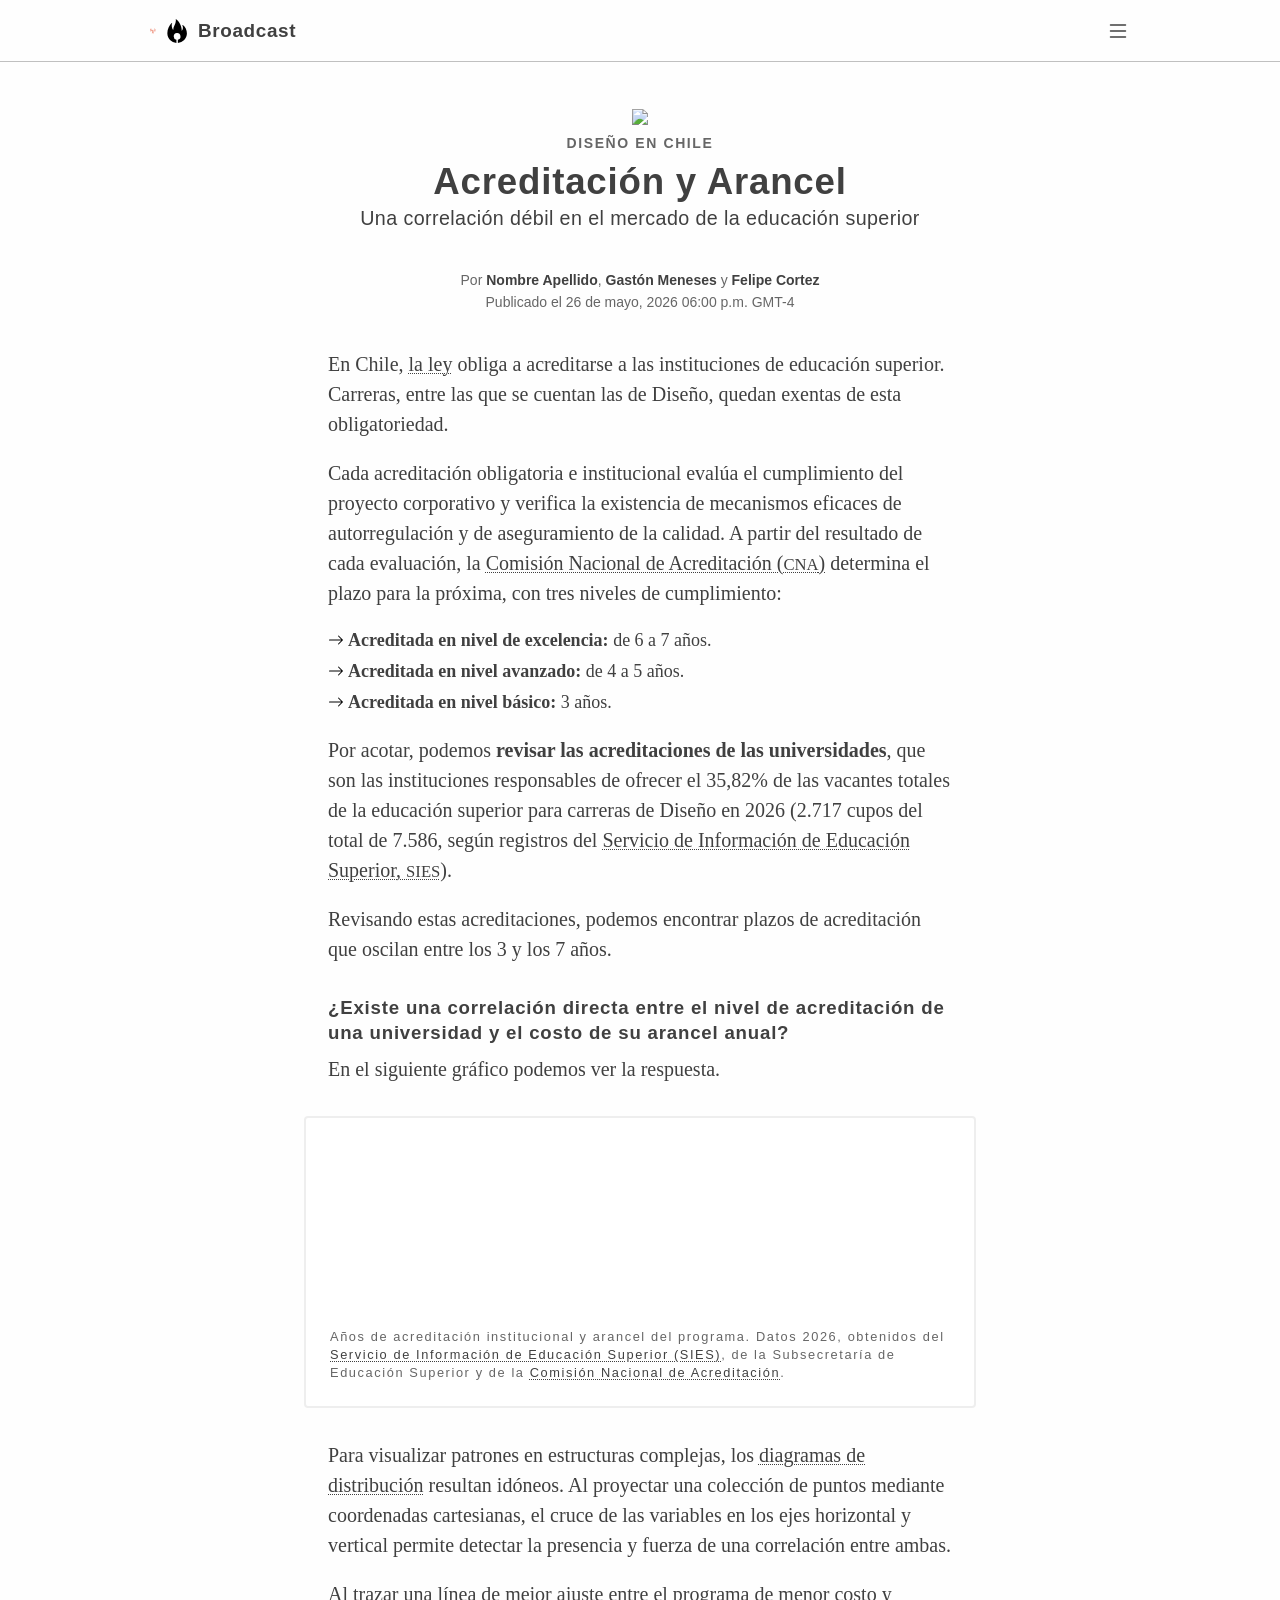
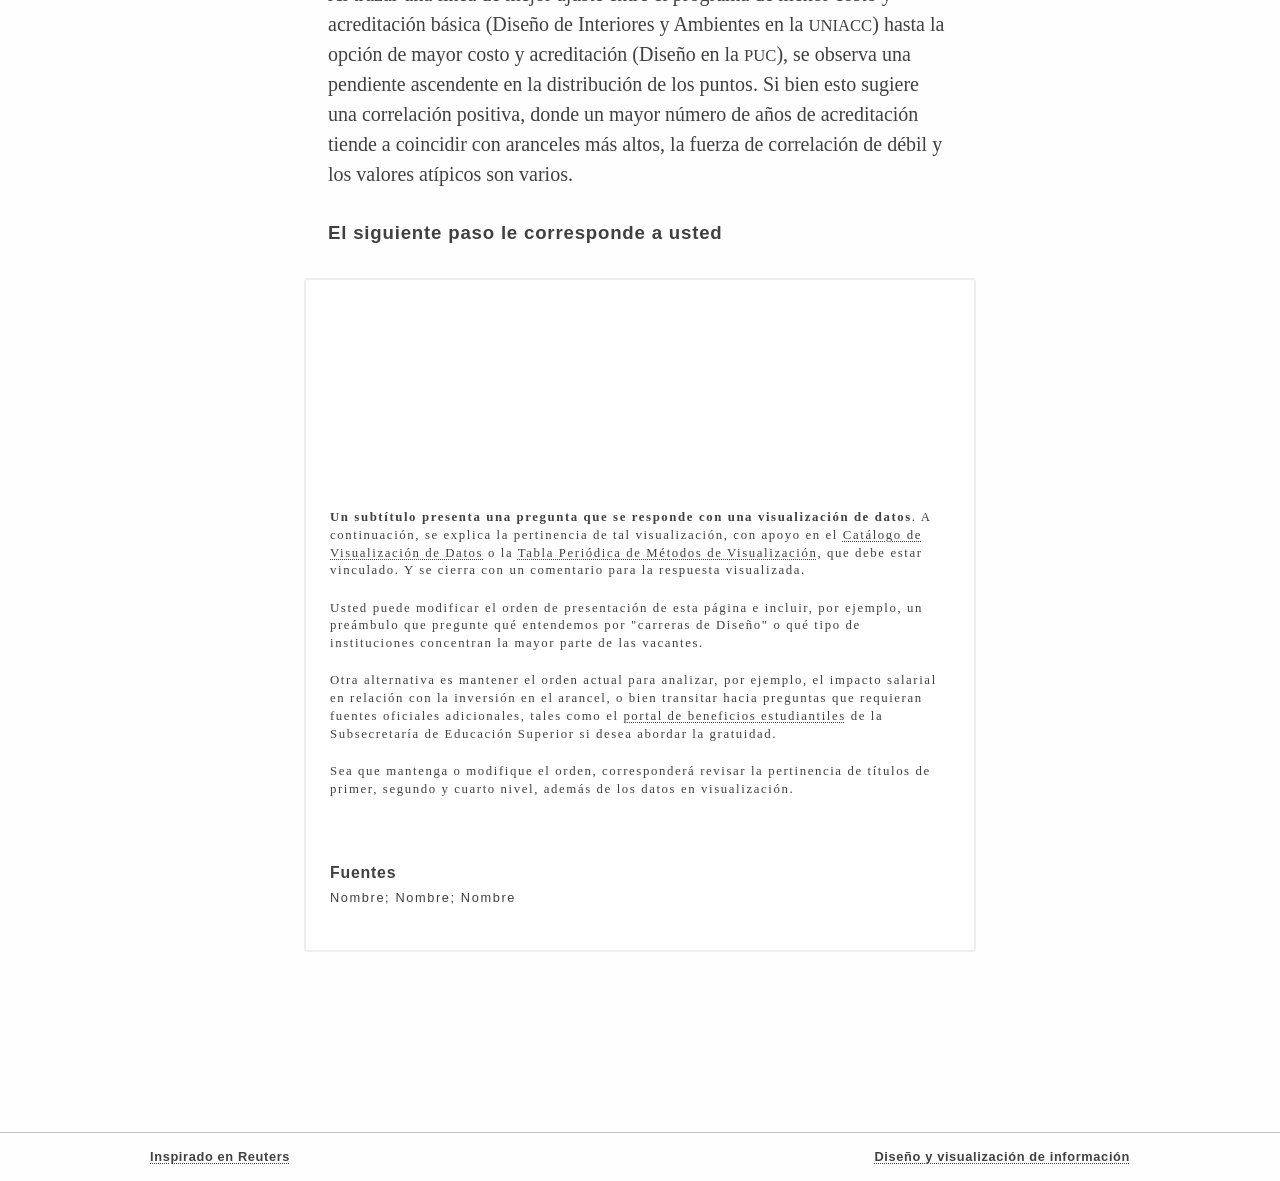
==== index (2).html @ b371e638 "Add files via upload" ====
<!doctype html>
<html lang="es">
    <head>
        <meta charset="utf-8" />
        <meta name="viewport" content="width=device-width, initial-scale=1" />
        <title>Acreditación y Arancel</title>
        <link rel="preconnect" href="https://fonts.googleapis.com" />
        <link rel="preconnect" href="https://fonts.gstatic.com" crossorigin />
        <link href="style.css" rel="stylesheet"/>
       
    </head>
    <body>
        <nav>
            <div>
                <span>
                    <svg xmlns="http://www.w3.org/2000/svg" viewBox="0 0 100 100" width="32" height="32" fill="#e33e1b">
                        <path d="M21.6,10.73a35.61,35.61,0,0,0,0,50.18,1.13,1.13,0,0,1,0,1.48L19,64.85a.75.75,0,0,1-.73.37,1.07,1.07,0,0,1-.74-.37,41.29,41.29,0,0,1,0-58.06,1.07,1.07,0,0,1,.74-.37.75.75,0,0,1,.73.37L21.6,9.25A1.12,1.12,0,0,1,21.6,10.73Zm11.68,38.5-2.46,2.46a.92.92,0,0,1-1.47,0,22.26,22.26,0,0,1,0-31.74.92.92,0,0,1,1.47,0l2.46,2.46a1,1,0,0,1,0,1.48,17.45,17.45,0,0,0-4.79,11.93,15.91,15.91,0,0,0,4.79,11.93.93.93,0,0,1,0,1.48ZM53,43.2,66.37,94H61.45L49.64,48.86,45.58,64h4.06l1.23,5.16H44.23L41.4,80H53.33l1.23,5.16H40.05L37.71,94H32.79L46.2,43.08a7.53,7.53,0,0,1-4.31-6.89,7.62,7.62,0,0,1,7.75-7.63,7.51,7.51,0,0,1,7.63,7.63A7.73,7.73,0,0,1,53,43.2ZM70.55,20a22.29,22.29,0,0,1,0,31.74.92.92,0,0,1-1.47,0l-2.46-2.46a.92.92,0,0,1,0-1.48,15.91,15.91,0,0,0,4.79-11.93,17.23,17.23,0,0,0-4.79-11.93,1,1,0,0,1,0-1.48L69.08,20a.92.92,0,0,1,1.47,0ZM94.17,35.82a41.51,41.51,0,0,1-11.93,29,1.11,1.11,0,0,1-.74.37.75.75,0,0,1-.74-.37l-2.58-2.46a1.13,1.13,0,0,1,0-1.48,35.63,35.63,0,0,0,0-50.18,1.12,1.12,0,0,1,0-1.48l2.58-2.46a.75.75,0,0,1,.74-.37,1.11,1.11,0,0,1,.74.37A41.72,41.72,0,0,1,94.17,35.82Z" />
                    </svg>
					
					<svg xmlns="http://www.w3.org/2000/svg" viewBox="0 0 100 100">
<title>42_Fire_v15</title>
<path d="M87.27,59.29c0,18.94-16,34.19-34.44,35.54v-12A12.89,12.89,0,1,0,37.08,70.23,13.05,13.05,0,0,0,47.29,82.9V94.83c-18.45-1.47-34.56-16.6-34.56-36.77,0-16,7.26-31.37,16.61-39.36h1.84a17.52,17.52,0,0,0-1.72,7.5c0,8.12,1.84,14.27,5.53,19.68C35,33.7,45.33,22.26,45.33,9.72a11.16,11.16,0,0,0-1.11-4.55h1.84c10.21,6.27,21.53,25.46,21.53,41.45a11.14,11.14,0,0,1-.25,2.7,16.85,16.85,0,0,0,4.8-11.19,34.56,34.56,0,0,0-2.21-11.44h1.84C81,33,87.27,45.88,87.27,59.29Z"></path>
</svg>
                    Broadcast
                </span>

                <svg xmlns="http://www.w3.org/2000/svg" width="24" height="24" fill="currentColor" viewBox="0 0 16 16">
                    <path fill-rule="evenodd" d="M2.5 12a.5.5 0 0 1 .5-.5h10a.5.5 0 0 1 0 1H3a.5.5 0 0 1-.5-.5m0-4a.5.5 0 0 1 .5-.5h10a.5.5 0 0 1 0 1H3a.5.5 0 0 1-.5-.5m0-4a.5.5 0 0 1 .5-.5h10a.5.5 0 0 1 0 1H3a.5.5 0 0 1-.5-.5" />
                </svg>
            </div>
        </nav>
        
        <header>
            <img src="https://www.reuters.com/graphics/IRAN-CRISIS/OIL-CONSUMERS/akpeyynmypr/cdn/images/crown.jpg"/>
            <h3>DISEÑO EN CHILE</h3>
            <h1>Acreditación y Arancel</h1>
            <h2>Una correlación débil en el mercado de la educación superior</h2>
            <address>Por <a href="#">Nombre Apellido</a>, <a href="#">Gastón Meneses</a> y <a href="#">Felipe Cortez</a></address>
            <time>Publicado el 26 de mayo, 2026 06:00 p.m. GMT-4</time>
        </header>

        <main id="contenedor">

            <p>En Chile, <a href="https://bcn.cl/2ewsw" target="_blank">la ley</a> obliga a acreditarse a las instituciones de educación superior. Carreras, entre las que se cuentan las de Diseño, quedan exentas de esta obligatoriedad.</p>

            <p>Cada acreditación obligatoria e institucional evalúa el cumplimiento del proyecto corporativo y verifica la existencia de mecanismos eficaces de autorregulación y de aseguramiento de la calidad. A partir del resultado de cada evaluación, la <a href="https://www.cnachile.cl/Paginas/Acreditacion-institucional.aspx">Comisión Nacional de Acreditación (<small>CNA</small>)</a> determina el plazo para la próxima, con tres niveles de cumplimiento:</p>

            <ul>
                <li><em>Acreditada en nivel de excelencia:</em> de 6 a 7 años.</li>
                <li><em>Acreditada en nivel avanzado:</em> de 4 a 5 años.</li>
                <li><em>Acreditada en nivel básico:</em> 3 años.</li>
            </ul>

            <p>Por acotar, podemos <em>revisar las acreditaciones de las universidades</em>, que son las instituciones responsables de ofrecer el 35,82% de las vacantes totales de la educación superior para carreras de Diseño en 2026 (2.717 cupos del total de 7.586, según registros del <a href="https://www.mifuturo.cl/bases-de-datos-de-oferta-academica/" target="_blank">Servicio de Información de Educación Superior, <small>SIES</small></a>).</p>

            <p>Revisando estas acreditaciones, podemos encontrar plazos de acreditación que oscilan entre los 3 y los 7 años.
            </p>

            <h4>¿Existe una correlación directa entre el nivel de acreditación de una universidad y el costo de su arancel anual?</h4>

            <p>En el siguiente gráfico podemos ver la respuesta.</p>

            <figure>
                <canvas id="dispersion"></canvas>
                <figcaption>
                    Años de acreditación institucional y arancel del programa. Datos 2026, obtenidos del
                    <a href="https://www.mifuturo.cl/servicio-de-informacion-de-educacion-superior/" target="_blank">Servicio de Información de Educación Superior (SIES)</a>, de la Subsecretaría de Educación Superior y de la <a href="https://www.cnachile.cl/Paginas/Inicio.aspx" target="_blank">Comisión Nacional de Acreditación</a>.
                </figcaption>
            </figure>

            <p>Para visualizar patrones en estructuras complejas, los <a href="https://datavizcatalogue.com/ES/metodos/diagrama_de_dispersion.html" target="_blank">diagramas de distribución</a> resultan idóneos. Al proyectar una colección de puntos mediante coordenadas cartesianas, el cruce de las variables en los ejes horizontal y vertical permite detectar la presencia y fuerza de una correlación entre ambas.</p>

            <p>Al trazar una línea de mejor ajuste entre el programa de menor costo y acreditación básica (Diseño de Interiores y Ambientes en la <small>UNIACC</small>) hasta la opción de mayor costo y acreditación (Diseño en la <small>PUC</small>), se observa una pendiente ascendente en la distribución de los puntos. Si bien esto sugiere una correlación positiva, donde un mayor número de años de acreditación tiende a coincidir con aranceles más altos, la fuerza de correlación de débil y los valores atípicos son varios.</p>

            <h4>El siguiente paso le corresponde a usted</h4>
			  <figure>
                <canvas id="otro"></canvas>
                <figcaption>

            <p><em>Un subtítulo presenta una pregunta que se responde con una visualización de datos</em>. A continuación, se explica la pertinencia de tal visualización, con apoyo en el <a href="https://datavizcatalogue.com/ES/index.html" target="_blank">Catálogo de Visualización de Datos</a> o la <a href="https://www.visual-literacy.org/periodic_table/periodic_table.html" target="_blank">Tabla Periódica de Métodos de Visualización</a>, que debe estar vinculado. Y se cierra con un comentario para la respuesta visualizada.</p>

            <p>Usted puede modificar el orden de presentación de esta página e incluir, por ejemplo, un preámbulo que pregunte qué entendemos por "carreras de Diseño" o qué tipo de instituciones concentran la mayor parte de las vacantes.</p>

            <p>Otra alternativa es mantener el orden actual para analizar, por ejemplo, el impacto salarial en relación con la inversión en el arancel, o bien transitar hacia preguntas que requieran fuentes oficiales adicionales, tales como el <a href="https://portal.beneficiosestudiantiles.cl/gratuidad#references_tabs_field_asociar_subproceso_tab1" target="_blank">portal de beneficios estudiantiles</a> de la Subsecretaría de Educación Superior si desea abordar la gratuidad.</p>

            <p>Sea que mantenga o modifique el orden, corresponderá revisar la pertinencia de títulos de primer, segundo y cuarto nivel, además de los datos en visualización.</p>
            
            <h5>Fuentes</h5>
            <p>Nombre; Nombre; Nombre</p>
        </main>

        <footer>
            <div>
                <a href="https://www.reuters.com/graphics/IRAN-CRISIS/OIL-CONSUMERS/akpeyynmypr/" target="_blank"
                    >Inspirado en Reuters</a
                >
                <a href="https://github.com/profesorfaco/troncal">Diseño y visualización de información</a>
            </div>
        </footer>

        <script src="https://cdn.jsdelivr.net/npm/chart.js"></script>

        <script>
            new Chart(document.getElementById("dispersion"), {
                type: "scatter",
                data: {
                    datasets: [
                        {
                            label: "Scatter Dataset",
                            data: [
                                { name: "BACHILLERATO EN ARTES, ARQUITECTURA Y DISEÑO EN LA UNIVERSIDAD FINIS TERRAE", x: 5, y: 7200000 },
                                { name: "BACHILLERATO EN DISEÑO EN LA UNIVERSIDAD DEL DESARROLLO", x: 6, y: 10364360 },
                                { name: "DISEÑO EN LA UNIVERSIDAD AUSTRAL DE CHILE", x: 6, y: 5887000 },
                                { name: "DISEÑO EN LA UNIVERSIDAD CATÓLICA DE TEMUCO", x: 5, y: 5276000 },
                                { name: "DISEÑO EN LA UNIVERSIDAD DE CHILE", x: 7, y: 6486700 },
                                { name: "DISEÑO EN LA UNIVERSIDAD DE LA SERENA", x: 5, y: 4071000 },
                                { name: "DISEÑO EN LA UNIVERSIDAD DE LAS AMERICAS", x: 5, y: 4730000 },
                                { name: "DISEÑO EN LA UNIVERSIDAD DE PLAYA ANCHA DE CIENCIAS DE LA EDUCACION", x: 5, y: 4305000 },
                                { name: "DISEÑO EN LA UNIVERSIDAD DE TALCA", x: 6, y: 5887000 },
                                { name: "DISEÑO EN LA UNIVERSIDAD DE VALPARAISO", x: 6, y: 5713000 },
                                { name: "DISEÑO EN LA UNIVERSIDAD DE VIÑA DEL MAR", x: 4, y: 4277000 },
                                { name: "DISEÑO DE EXPERIENCIAS INMERSIVAS Y VIDEOJUEGOS EN LA UNIVERSIDAD GABRIELA MISTRAL", x: 4, y: 4814000 },
                                { name: "DISEÑO DE IMAGEN ESPECIALIDAD MODA  EN LA UNIACC - UNIVERSIDAD DE ARTES, CIENCIAS Y COMUNICACION", x: 3, y: 4210000},
                                { name: "DISEÑO DE INTERIORES Y AMBIENTES  EN LA UNIACC - UNIVERSIDAD DE ARTES, CIENCIAS Y COMUNICACION", x: 3, y: 4030000 },
                                { name: "DISEÑO DE JUEGOS DIGITALES EN LA UNIVERSIDAD ANDRES BELLO", x: 6, y: 7136000 },
                                { name: "DISEÑO DE JUEGOS DIGITALES EN LA UNIVERSIDAD ANDRES BELLO", x: 6, y: 5069000 },
                                { name: "DISEÑO DE MODA Y MANAGEMENT EN LA UNIVERSIDAD FINIS TERRAE", x: 5, y: 7320000 },
                                { name: "DISEÑO DE VESTUARIO Y TEXTIL EN LA UNIVERSIDAD ANDRES BELLO", x: 6, y: 7148000 },
                                { name: "DISEÑO DE VIDEOJUEGOS EN LA UNIVERSIDAD GABRIELA MISTRAL", x: 4, y: 4814000 },
                                { name: "DISEÑO EN ANIMACIÓN DIGITAL  EN LA UNIVERSIDAD GABRIELA MISTRAL", x: 4, y: 4814000 },
                                { name: "DISEÑO EN COMUNICACIÓN VISUAL  EN LA UTEM - UNIVERSIDAD TECNOLOGICA METROPOLITANA", x: 4, y: 4763300 },
                                { name: "DISEÑO EN COMUNICACION VISUAL EN LA UNIVERSIDAD DE SANTIAGO DE CHILE", x: 7, y: 6552000 },
                                { name: "DISEÑO EN INTERACCION DIGITAL  EN LA UNIVERSIDAD GABRIELA MISTRAL", x: 4, y: 4814000 },
                                { name: "DISEÑO EN LA PONTIFICIA UNIVERSIDAD CATÓLICA DE CHILE", x: 7, y: 8080000 },
                                { name: "DISEÑO EN LA PONTIFICIA UNIVERSIDAD CATÓLICA DE VALPARAÍSO", x: 7, y: 6915000},
                                { name: "DISEÑO EN LA UNIVERSIDAD DE LAS AMÉRICAS", x: 5, y: 4730000 },
                                { name: "DISEÑO EN LA UNIVERSIDAD DEL DESARROLLO", x: 6, y: 9754692 },
                                { name: "DISEÑO EN LA UNIVERSIDAD DEL DESARROLLO", x: 6, y: 6056038 },
                                { name: "DISEÑO EN LA UNIVERSIDAD DIEGO PORTALES", x: 6, y: 7597000 },
                                { name: "DISEÑO EN LA UNIVERSIDAD FINIS TERRAE", x: 5, y: 7320000 },
                                { name: "DISEÑO EN MARKETING DIGITAL EN LA UNIVERSIDAD GABRIELA MISTRAL", x: 4, y: 4814000},
                                { name: "DISEÑO GRÁFICO EN LA UNIVERSIDAD ANDRES BELLO", x: 6, y: 7065000 },
                                { name: "DISEÑO GRÁFICO EN LA UNIVERSIDAD DEL BÍO-BÍO", x: 5, y: 4307000 },
                                { name: "DISEÑO GRÁFICO ESPECIALIDAD MULTIMEDIA EN LA UNIACC - UNIVERSIDAD DE ARTES, CIENCIAS Y COMUNICACION", x: 3, y: 4210000},
                                { name: "DISEÑO GRÁFICO MENCIÓN DISEÑO ESTRATÉGICO EN LA UNIVERSIDAD DE ANTOFAGASTA", x: 5, y: 5120000 },
                                { name: "DISEÑO INDUSTRIAL EN LA UNIVERSIDAD DE SANTIAGO DE CHILE", x: 7, y: 4989000 },
                                { name: "DISEÑO INDUSTRIAL EN LA UTEM - UNIVERSIDAD TECNOLOGICA METROPOLITANA", x: 4, y: 4891000},
                                { name: "DISEÑO INDUSTRIAL EN LA UNIVERSIDAD DEL BÍO-BÍO", x: 5, y: 4434000 },
                                { name: "DISEÑO MENCION INDUSTRIAL/GRÁFICO/AMBIENTES EN LA UNIVERSIDAD MAYOR", x: 5, y: 7214218},
                                { name: "DISEÑO MULTIMEDIA EN LA UNIVERSIDAD DE TARAPACA", x: 6, y: 6555000 },
                                { name: "DISEÑO TEATRAL EN LA UNIVERSIDAD DE CHILE", x: 7, y: 5492400 },
                                { name: "INGENIERIA EN DISEÑO DE PRODUCTOS EN LA UNIVERSIDAD TÉCNICA FEDERICO SANTA MARIA", x: 6, y: 6000000 },
                                { name: "INGENIERIA EN DISEÑO EN LA UNIVERSIDAD ADOLFO IBAÑEZ", x: 6, y: 9754692 },
                                { name: "INGENIERIA EN FABRICACION Y DISEÑO INDUSTRIAL EN LA UNIVERSIDAD TÉCNICA FEDERICO SANTA MARIA", x: 6, y: 5180000 },
                                { name: "INGENIERIA EN REALIDAD VIRTUAL Y DISEÑO DE JUEGOS DIGITALES EN LA UNIVERSIDAD BERNARDO O'HIGGINS", x: 5, y: 5900000 },
                            ],
                            backgroundColor: "rgba(241,142,45,.75)",
                            pointRadius: 5,
                            pointHoverRadius: 5,
                        },
                        {
                            label: "Línea de referencia",
                            type: "line",
                            data: [
                                { x: 3, y: 4030000 },
                                { x: 7, y: 8080000 },
                            ],
                            borderColor: "rgba(102,102,102,.2)",
                            borderWidth: 1,
                            pointRadius: 0,
                            pointHoverRadius: 0,
                            fill: false,
                            tension: 0,
                        },
                    ],
                },
                options: {
                    scales: {
                        x: {
                            type: "linear",
                            position: "bottom",
                            grid: { color: "rgba(0,0,0,0.06)" },
                            border: { color: "#ccc" },
                            ticks: {
                                font: { family: "'Georama', sans-serif", size: 11 },
                                color: "#999",
                                callback: function (value) {
                                    return Number.isInteger(value) ? value + " años" : null;
                                },
                            },
                        },
                        y: {
                            grid: { color: "rgba(0,0,0,0.06)" },
                            border: { color: "#bbb", dash: [4, 4] },
                            ticks: {
                                font: { family: "'Georama', sans-serif", size: 11 },
                                color: "#999",
                                callback: function (value) {
                                    return "$ " + value.toLocaleString("es-CL");
                                },
                            },
                        },
                    },
                    plugins: {
                        legend: { display: false },
                        tooltip: {
                            backgroundColor: "#fff",
                            borderColor: "#ddd",
                            borderWidth: 1,
                            titleColor: "#111",
                            bodyColor: "#555",
                            titleFont: { family: "'Georama', sans-serif", size: 12, weight: "600" },
                            bodyFont: { family: "'Georama', sans-serif", size: 11 },
                            padding: 10,
                            filter: function (item) {
                                return item.datasetIndex === 0;
                            },
                            callbacks: {
                                label: function (context) {
                                    const point = context.raw;
                                    return [
                                        point.name,
                                        "Universidad acreditada por " + point.x + " años",
                                        "Arancel $ " + point.y.toLocaleString("es-CL"),
                                    ];
                                },
                            },
                        },
                    },
                },
            });
        </script>
    </body>
</html>
---- style.css ----
/*
                Lo que sigue está "inspirado" en un trabajo de Reuters Graphics:
                https://www.reuters.com/graphics/IRAN-CRISIS/OIL-CONSUMERS/akpeyynmypr/
            */

            *,
            *::before,
            *::after {
                box-sizing: border-box;
                margin: 0;
                padding: 0;
            }

            :root {
                /* Colores */
                --bg: #fefefe;
                --color-text: rgb(64, 64, 64);
                --color-muted: rgb(102, 102, 102);
                --accent: #e8571a;
                --border: silver;
                /* Tipografía */
                --serif:  "Spectral", serif;
                --sans:   "Georama", sans-serif;
            }

            body {
                background: var(--bg);
                font-family: var(--serif);
                color: var(--color-text);
                font-size: 1.25rem;
                line-height: 1.5;
                -webkit-font-smoothing: antialiased;
            }

            /* ── Barra de navegación y pie: comparten la misma estructura de layout ── */

            nav,
            footer {
                border-color: var(--border);
                border-style: solid;
                font-family: var(--sans);
                font-size: calc(0.5rem + 0.5vw + 0.5vh);
                font-weight: 700;
            }

            nav { border-width: 0 0 1px; margin-bottom:4.5vh;}
            footer { border-width: 1px 0 0; margin-top: 20vh; }

            nav > div,
            footer > div {
                width: 90%;
                max-width: 980px;
                margin: 0 auto;
                padding: calc(0.6rem + 0.4vw) 0;
                display: flex;
                justify-content: space-between;
                align-items: center;
            }

            nav div span:first-child {
                display: flex;
                align-items: center;
                gap: 0.5rem;
                letter-spacing: 0.05vw;
            }

            footer div {
                letter-spacing: 0.05vw;
                font-size:0.8rem;
            }


            /* ── Estilos de enlace ── */

            a {
                color: var(--color-text);
                text-decoration: underline;
                text-underline-offset: 2px;
                text-decoration-thickness: 1px;
                text-decoration-style: dotted;
            }

            a:hover {
                text-decoration: none;
                color: black;
            }

            /* ── Cabecera ── */

            header {
                width: 95%;
                max-width: 42rem;
                margin: 0 auto;
                padding: 0 1rem;
                text-align: center;
                font-family: var(--sans);
            }

            header img {
                width: calc(100% + 2rem);
                height: auto;
                margin: 0 -1rem;
            }

            header a {
                text-decoration: none;
            }

            header a:hover {
                text-decoration: underline;
                text-underline-offset: 2px;
                text-decoration-thickness: 1px;
                text-decoration-style: dotted;
            }


            /* ── Metadatos de la cabecera ── */

            address,
            time {
                font-size: 0.875rem;
                font-weight: 400;
                font-style: normal;
                line-height: 1;
                color: var(--color-muted);
            }

            address {
                margin-top: 2.5rem;
            }

            address a {
                font-weight: 600;
            }

            time {
                margin: 0.5rem 0 2.5rem;
                display: block;
            }

            /* ── Artículo ── */

            main {
                width: 95%;
                max-width: 42rem;
                margin: 0 auto;
                padding: 0 1.5rem;
            }


            /* ── Jerarquía tipográfica ── */

            h1 {
                font-weight: 700;
                font-size: calc(1.75rem + 0.25vh + 0.5vw);
                letter-spacing: 0.05rem;
                line-height: 1;
                margin: 0.6rem 0 0.3rem 0;
                color: var(--color-text);
            }

            h2 {
                font-size: calc(0.8rem + 0.2vh + 0.4vw);
                font-weight: 300;
                letter-spacing: 0.025rem;
                line-height: 1.4;
                color: var(--color-text);
            }

            h3 {
                font-size: 0.875rem;
                font-weight: 700;
                color: var(--color-muted);
                text-transform: uppercase;
                letter-spacing: 0.1rem;
            }

            h4, h5 {
                font-family: var(--sans);
                font-weight: 700;
                color: var(--color-text);
                letter-spacing: 0.05rem;
                line-height: 1.3;
            }

            h4 { margin: 2rem 0 0; font-size: calc(0.825rem + 0.25vh + 0.25vw); }

            h5 { margin: 4rem 0 0;font-size: calc(0.65rem + 0.25vh + 0.25vw); }

            /* ── Cuerpo del texto ── */

            p {
                font-family: var(--serif);
                color: var(--color-text);
                margin: 1.2rem 0;
            }

            p small {
                font-weight: 500;
            }

            em {
                font-weight: 600;
                font-style: normal;
            }

            h4 + p {
                margin: 0.6rem 0 1.2rem;
            }

            h5 + p {
                font-family: var(--sans);
                font-size:0.8rem;
                margin: 0.3rem 0 1.2rem;
            }

            ul {
                margin: 0 0 1.1rem;
                padding: 0;
                list-style: none;
                font-size: 90%;
            }

            ul li {
                margin-bottom: 0.25rem;
                padding-left: 1.25rem;
                background: url('data:image/svg+xml,<svg xmlns="http://www.w3.org/2000/svg" width="16" height="16" fill="currentColor" viewBox="0 0 16 16"><path fill-rule="evenodd" d="M1 8a.5.5 0 0 1 .5-.5h11.793l-3.147-3.146a.5.5 0 0 1 .708-.708l4 4a.5.5 0 0 1 0 .708l-4 4a.5.5 0 0 1-.708-.708L13.293 8.5H1.5A.5.5 0 0 1 1 8"/></svg>');
                background-repeat: no-repeat;
                background-size: 1rem 1rem;
                background-position-y: center;
            }


            /* ── Figura que contiene el gráfico ── */

            figure {
                margin: 2rem -1.5rem;
                background: white;
                padding: 1.5rem;
                border: 2px solid #eee;
                border-radius: 4px;
            }

            figure figcaption {
                font-family: var(--sans);
                color: var(--color-muted);
                font-size: 0.8rem;
                font-weight: 300;
                line-height: 1.4;
                margin-top: 1rem;
                padding-top: 0.75rem;
                letter-spacing: 0.1rem;
            }
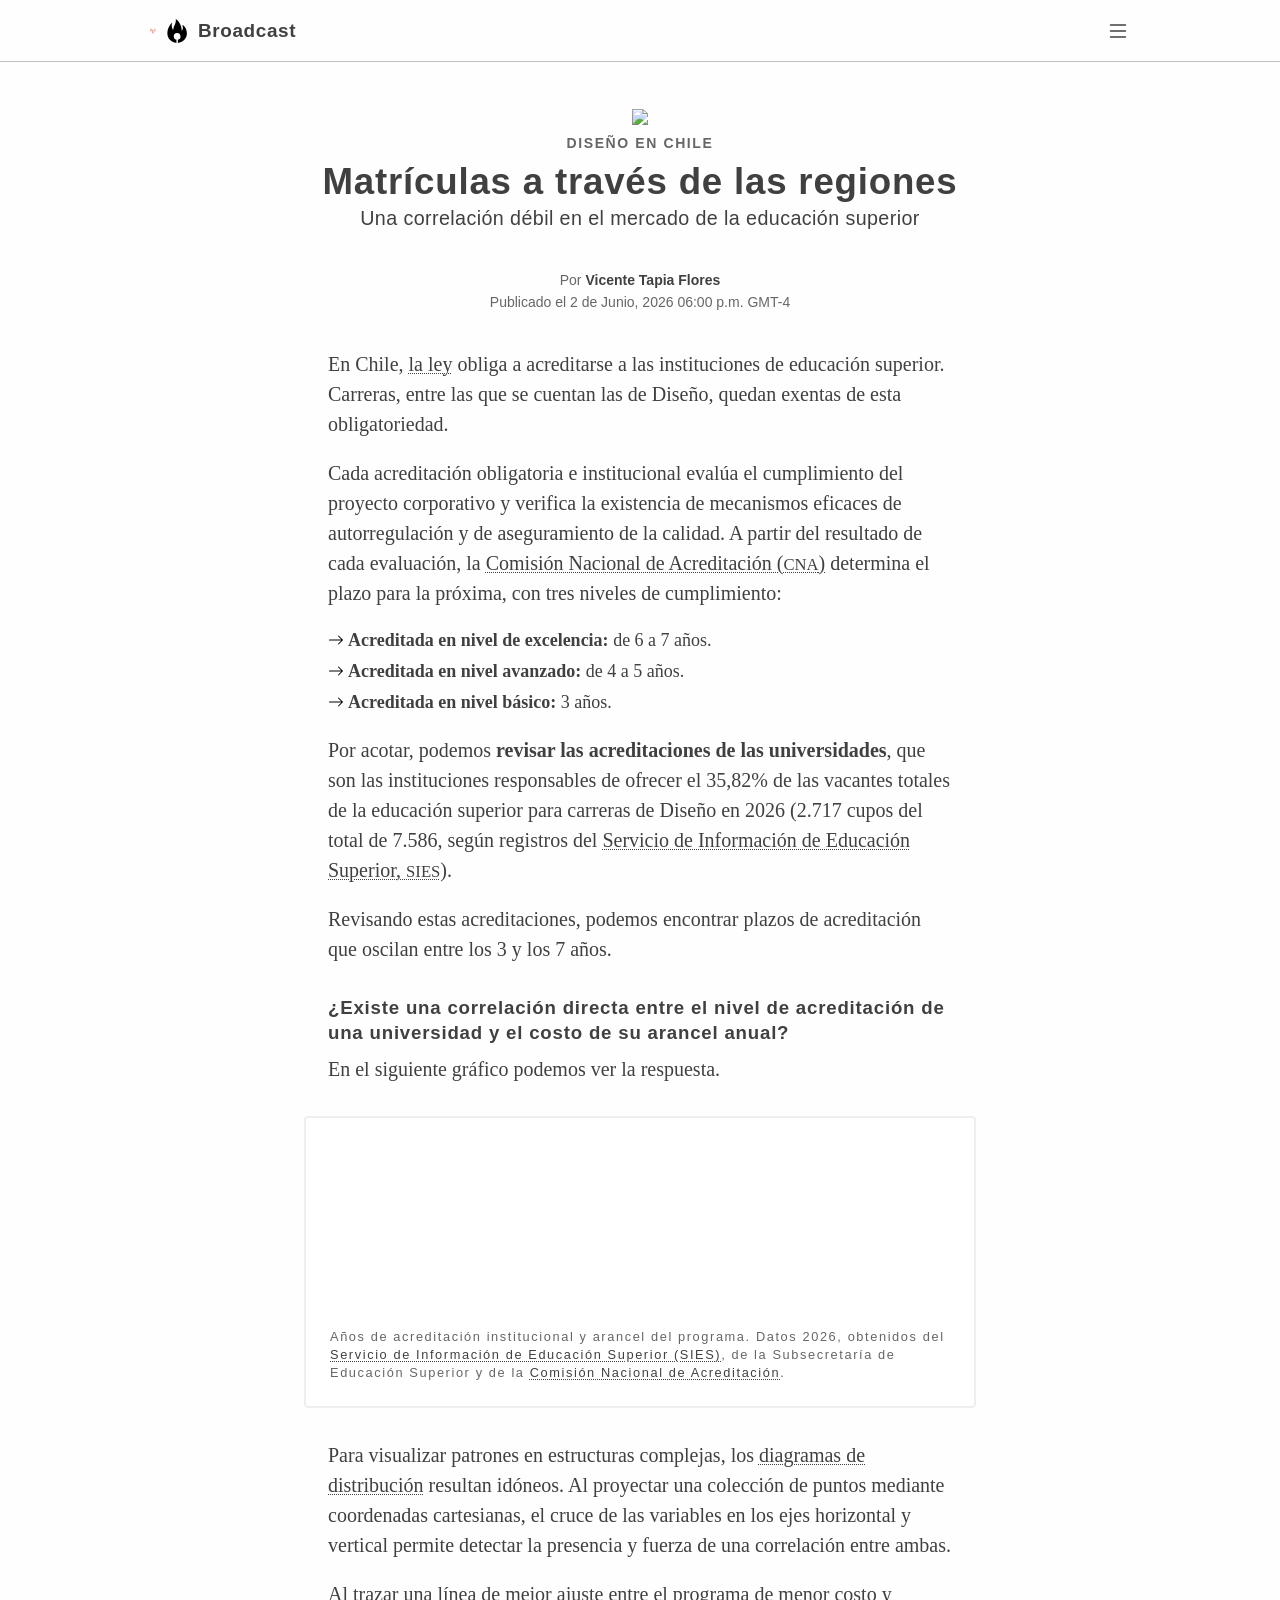
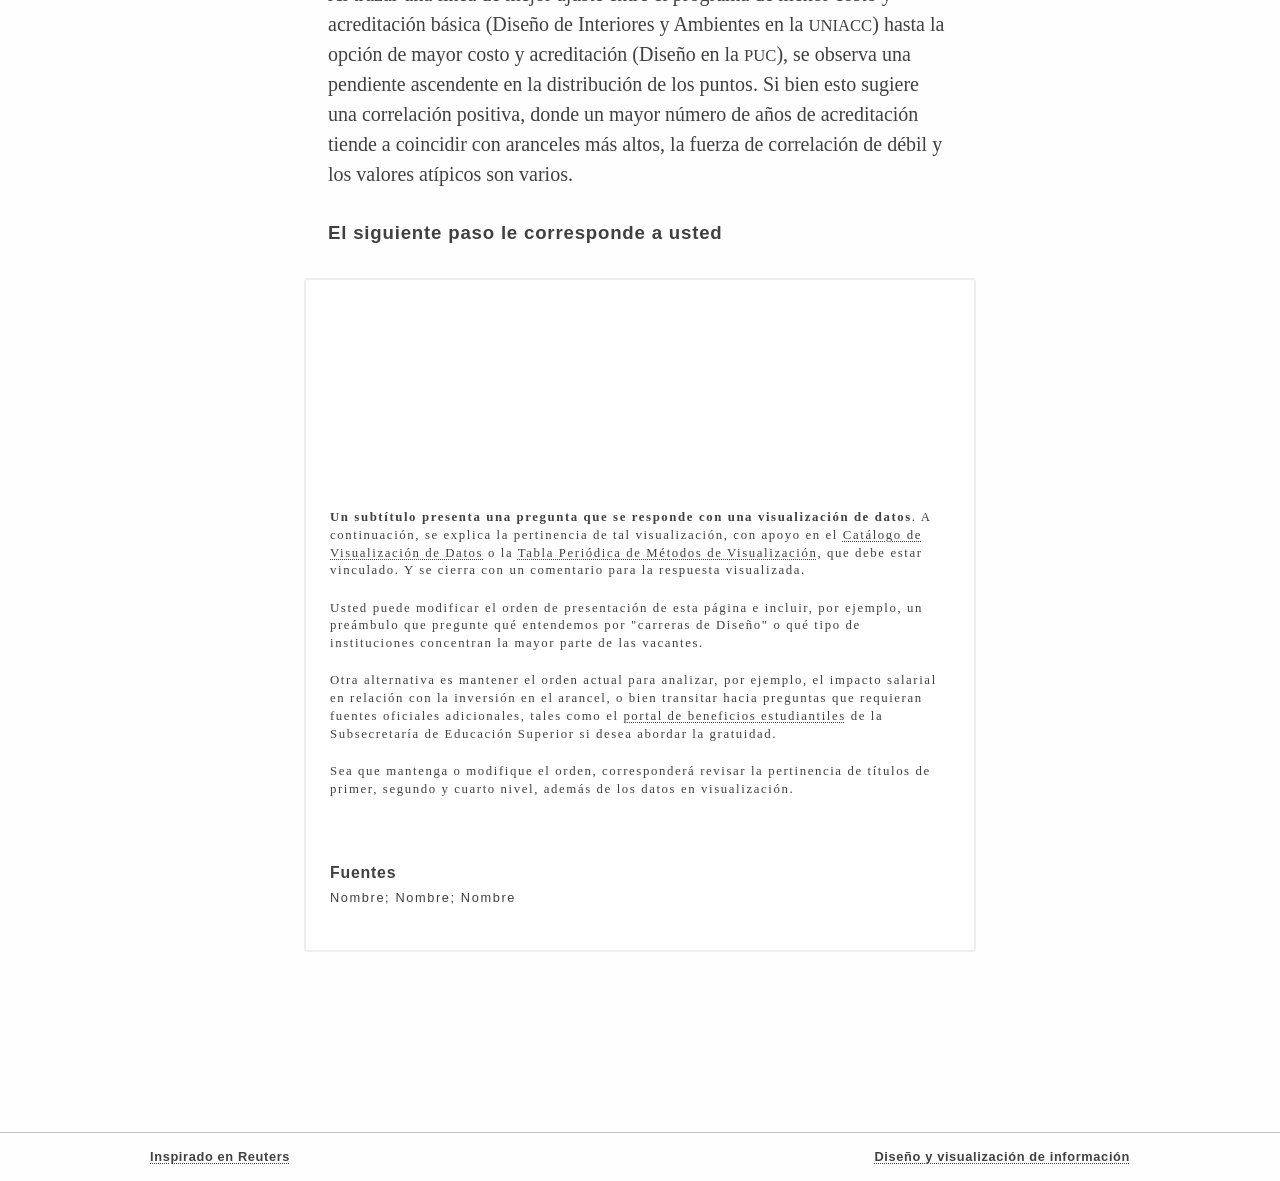
==== commit 517cca00: "Update index (2).html" ====
--- a/index (2).html
+++ b/index (2).html
@@ -3,7 +3,7 @@
     <head>
         <meta charset="utf-8" />
         <meta name="viewport" content="width=device-width, initial-scale=1" />
-        <title>Acreditación y Arancel</title>
+        <title>Matrículas a través de las regiones</title>
         <link rel="preconnect" href="https://fonts.googleapis.com" />
         <link rel="preconnect" href="https://fonts.gstatic.com" crossorigin />
         <link href="style.css" rel="stylesheet"/>
@@ -33,10 +33,10 @@
         <header>
             <img src="https://www.reuters.com/graphics/IRAN-CRISIS/OIL-CONSUMERS/akpeyynmypr/cdn/images/crown.jpg"/>
             <h3>DISEÑO EN CHILE</h3>
-            <h1>Acreditación y Arancel</h1>
+            <h1>Matrículas a través de las regiones</h1>
             <h2>Una correlación débil en el mercado de la educación superior</h2>
-            <address>Por <a href="#">Nombre Apellido</a>, <a href="#">Gastón Meneses</a> y <a href="#">Felipe Cortez</a></address>
-            <time>Publicado el 26 de mayo, 2026 06:00 p.m. GMT-4</time>
+            <address>Por <a href="#">Vicente Tapia Flores</a>
+            <time>Publicado el 2 de Junio, 2026 06:00 p.m. GMT-4</time>
         </header>
 
         <main id="contenedor">
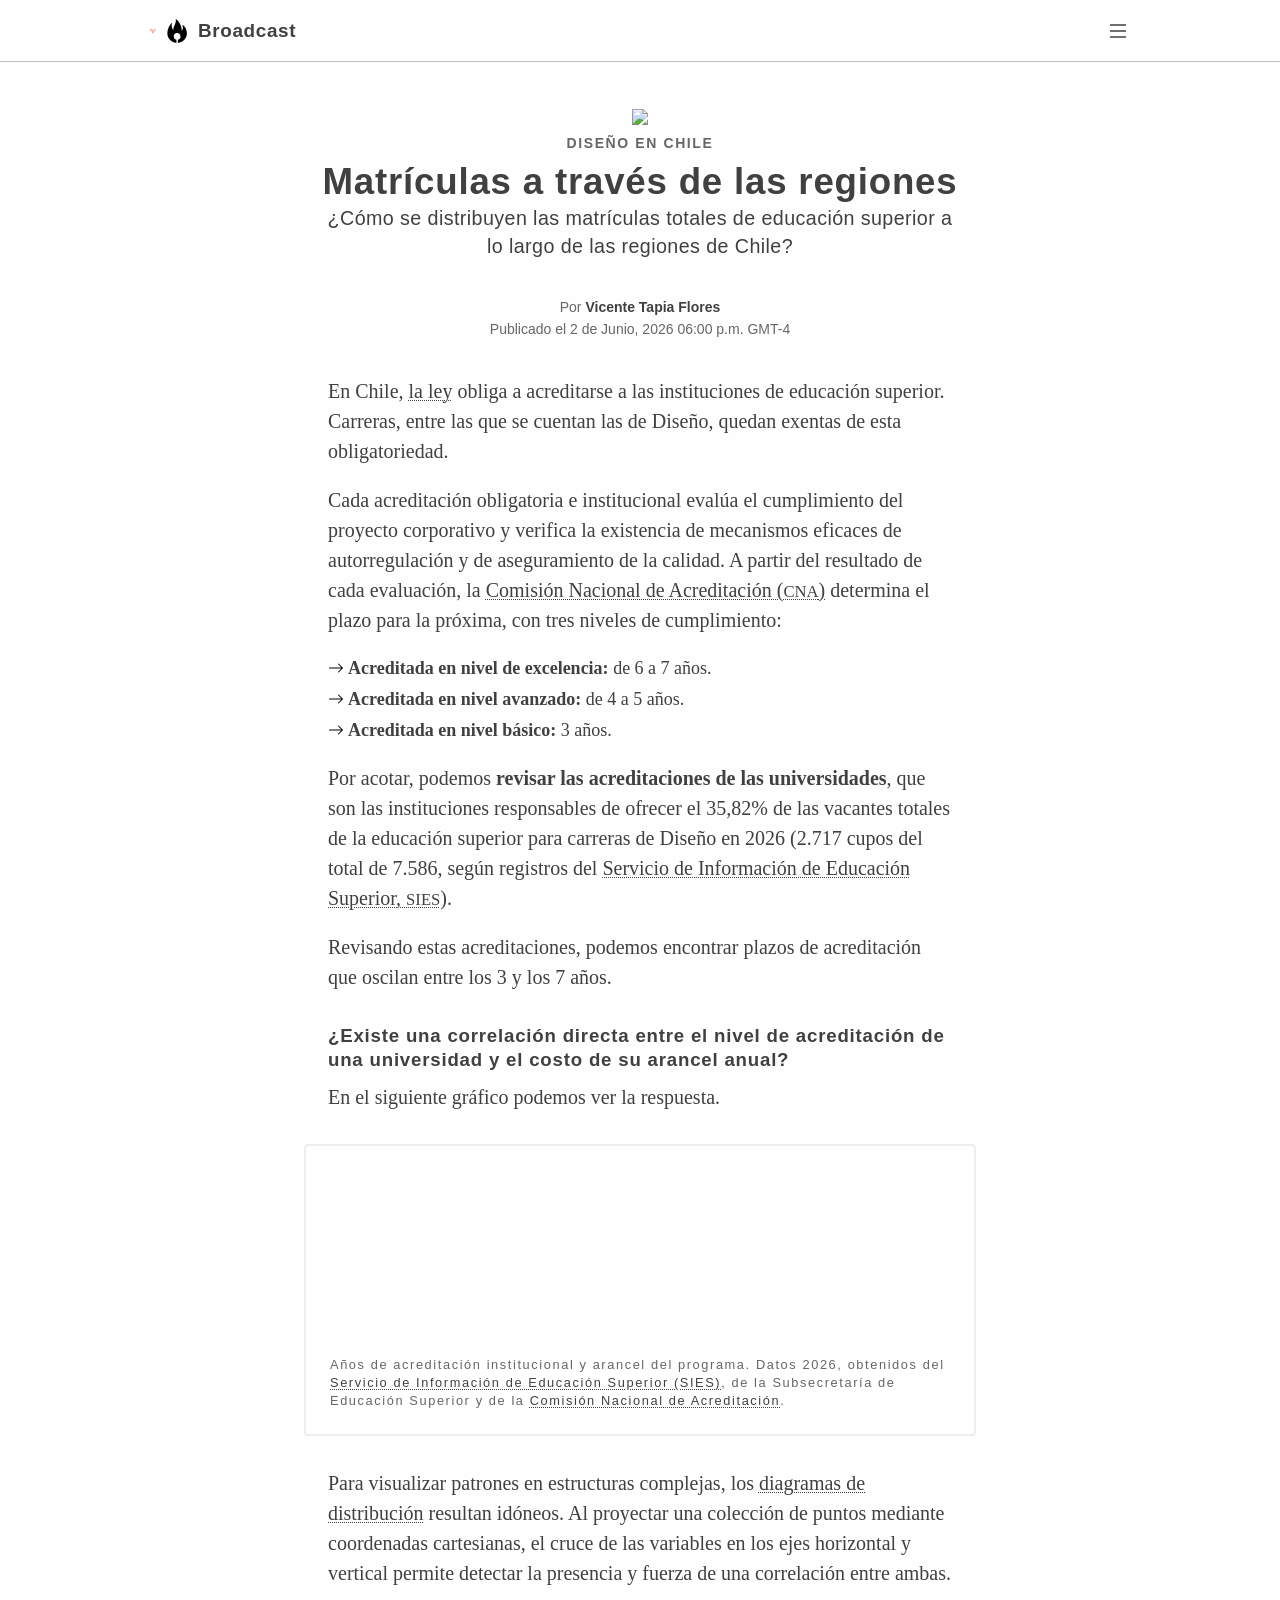
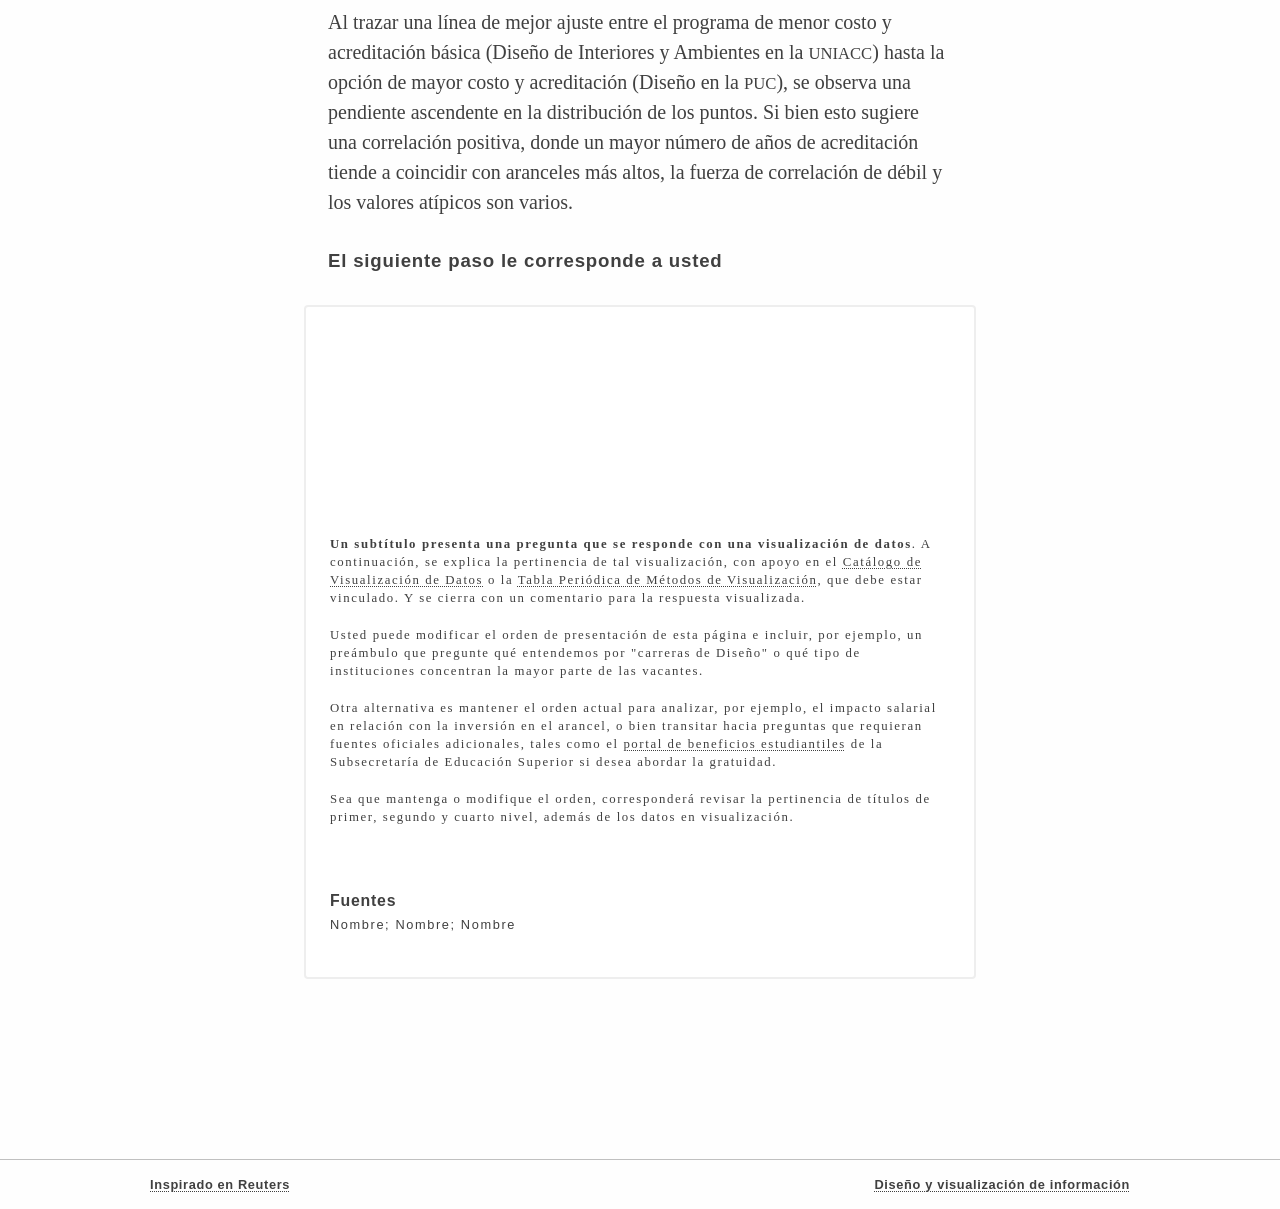
==== commit f160f534: "Update index (2).html" ====
--- a/index (2).html
+++ b/index (2).html
@@ -34,7 +34,7 @@
             <img src="https://www.reuters.com/graphics/IRAN-CRISIS/OIL-CONSUMERS/akpeyynmypr/cdn/images/crown.jpg"/>
             <h3>DISEÑO EN CHILE</h3>
             <h1>Matrículas a través de las regiones</h1>
-            <h2>Una correlación débil en el mercado de la educación superior</h2>
+            <h2>¿Cómo se distribuyen las matrículas totales de educación superior a lo largo de las regiones de Chile?</h2>
             <address>Por <a href="#">Vicente Tapia Flores</a>
             <time>Publicado el 2 de Junio, 2026 06:00 p.m. GMT-4</time>
         </header>
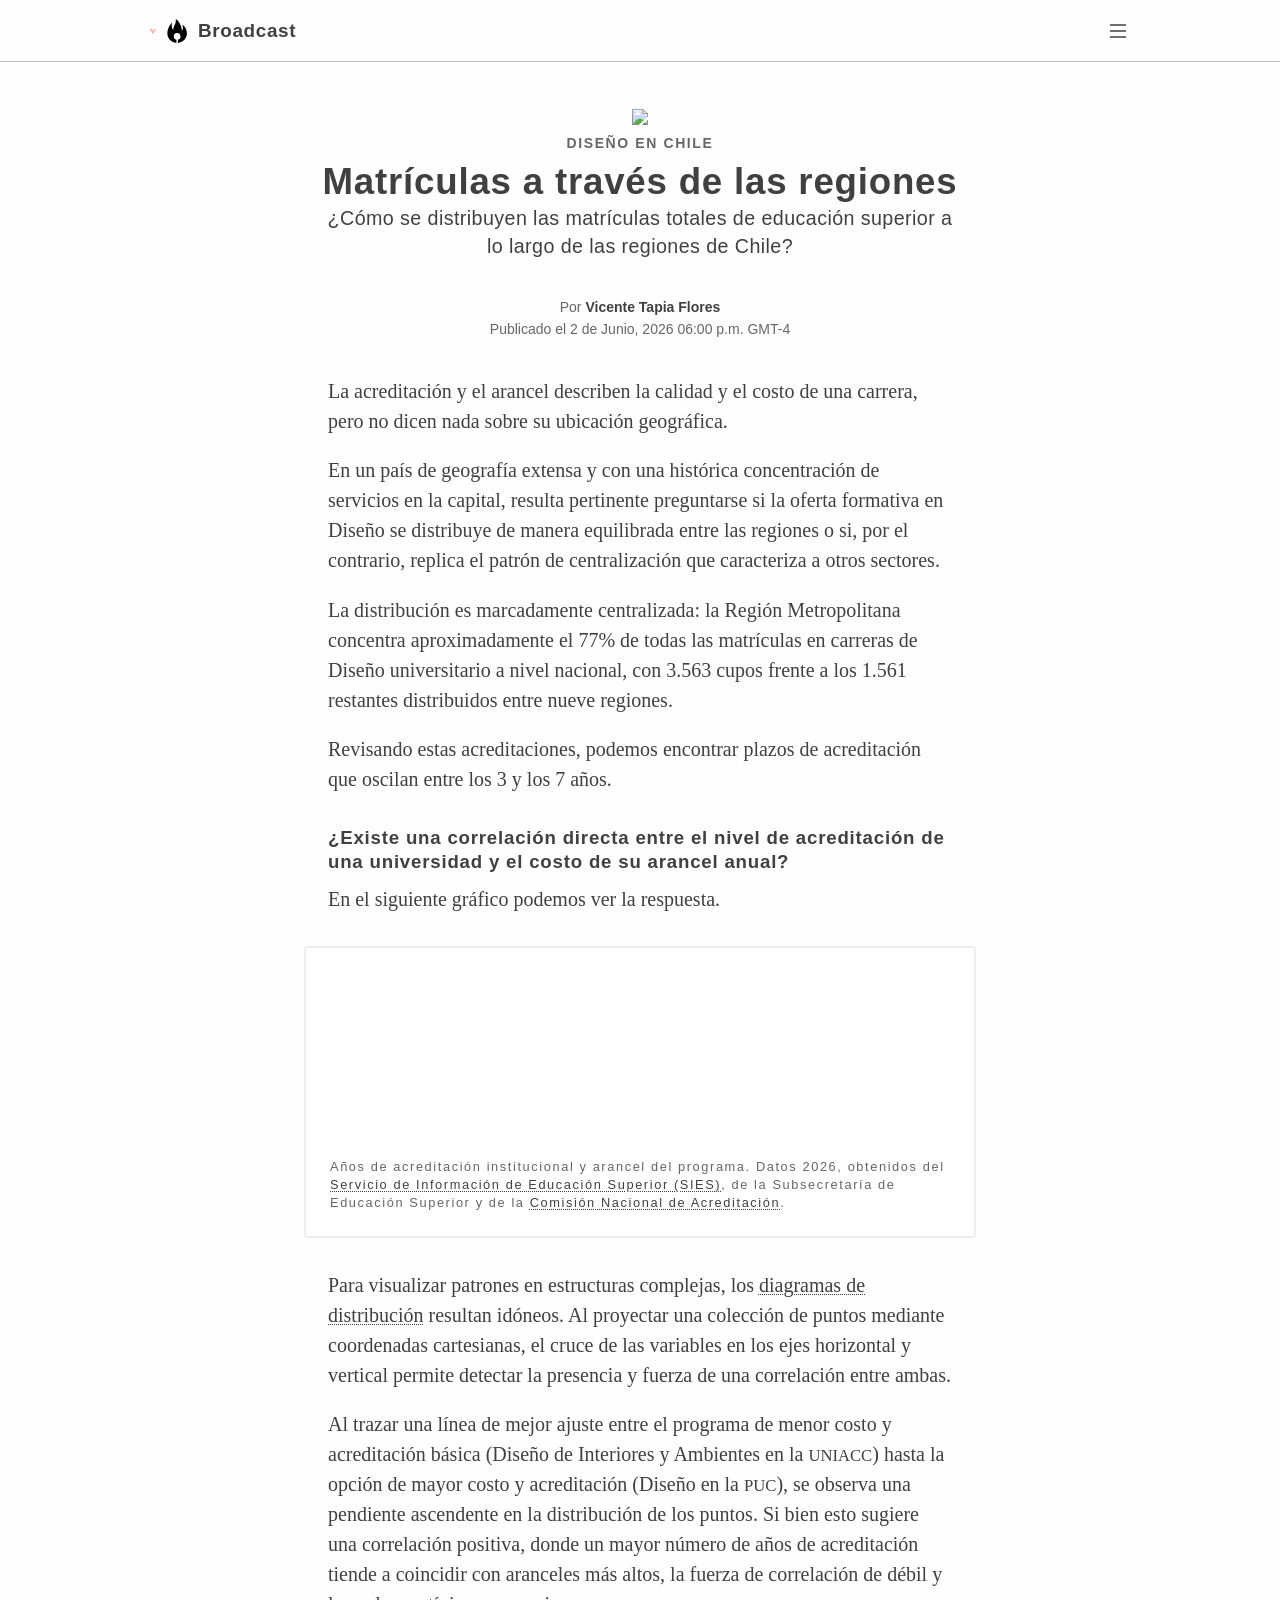
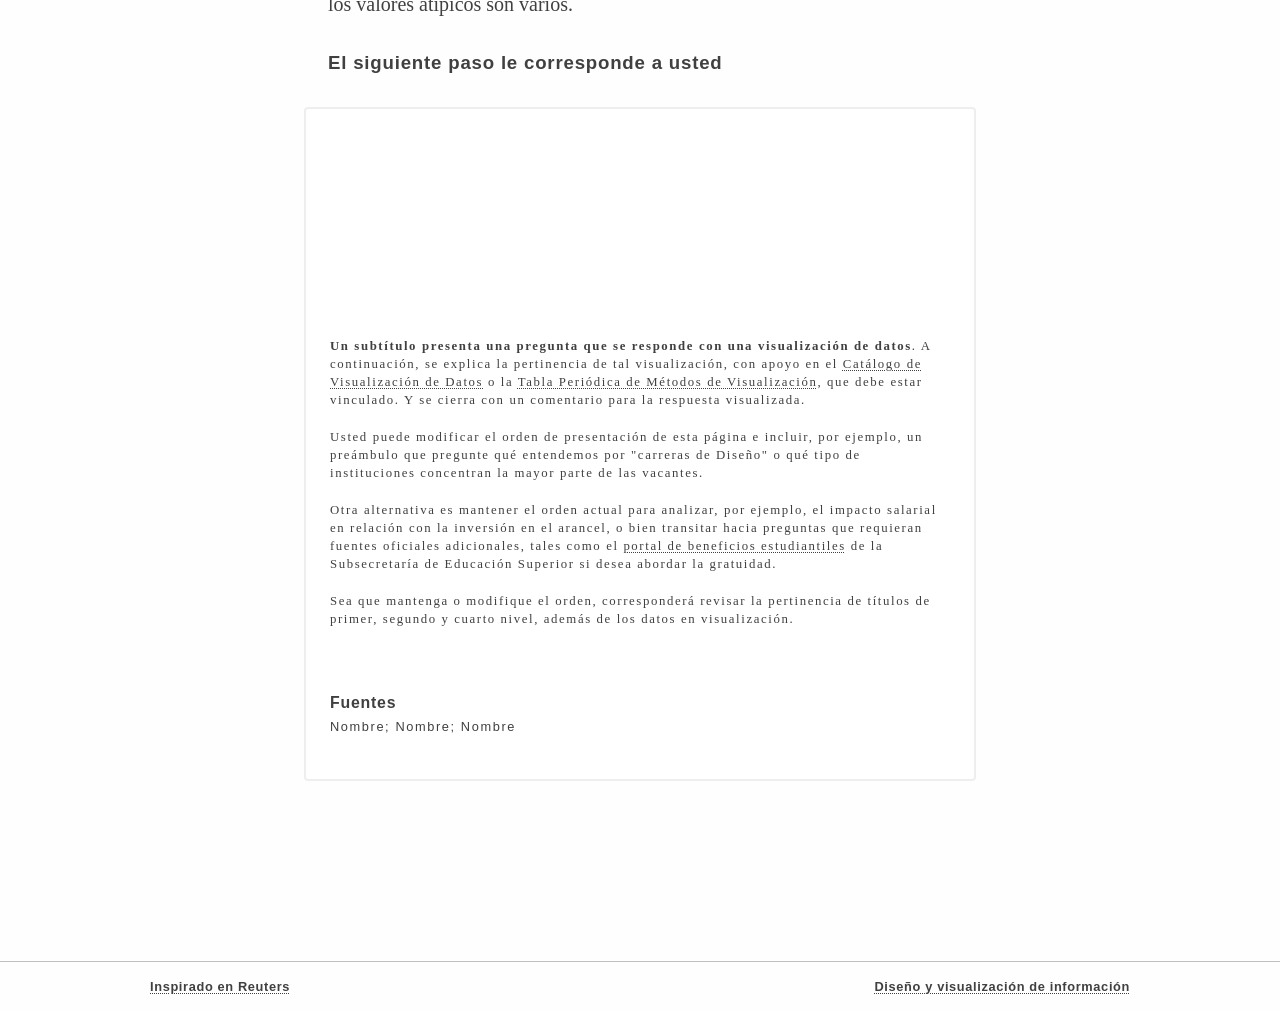
==== commit 35d95762: "Update index (2).html" ====
--- a/index (2).html
+++ b/index (2).html
@@ -41,18 +41,14 @@
 
         <main id="contenedor">
 
-            <p>En Chile, <a href="https://bcn.cl/2ewsw" target="_blank">la ley</a> obliga a acreditarse a las instituciones de educación superior. Carreras, entre las que se cuentan las de Diseño, quedan exentas de esta obligatoriedad.</p>
-
-            <p>Cada acreditación obligatoria e institucional evalúa el cumplimiento del proyecto corporativo y verifica la existencia de mecanismos eficaces de autorregulación y de aseguramiento de la calidad. A partir del resultado de cada evaluación, la <a href="https://www.cnachile.cl/Paginas/Acreditacion-institucional.aspx">Comisión Nacional de Acreditación (<small>CNA</small>)</a> determina el plazo para la próxima, con tres niveles de cumplimiento:</p>
-
-            <ul>
-                <li><em>Acreditada en nivel de excelencia:</em> de 6 a 7 años.</li>
-                <li><em>Acreditada en nivel avanzado:</em> de 4 a 5 años.</li>
-                <li><em>Acreditada en nivel básico:</em> 3 años.</li>
-            </ul>
-
-            <p>Por acotar, podemos <em>revisar las acreditaciones de las universidades</em>, que son las instituciones responsables de ofrecer el 35,82% de las vacantes totales de la educación superior para carreras de Diseño en 2026 (2.717 cupos del total de 7.586, según registros del <a href="https://www.mifuturo.cl/bases-de-datos-de-oferta-academica/" target="_blank">Servicio de Información de Educación Superior, <small>SIES</small></a>).</p>
-
+            <p>La acreditación y el arancel describen la calidad y el costo de una carrera, pero no dicen nada sobre su ubicación geográfica.</p>
+
+            <p> En un país de geografía extensa y con una histórica concentración de servicios en la capital, resulta pertinente preguntarse si la oferta formativa en Diseño se distribuye de manera equilibrada entre las regiones o si, por el contrario, replica el patrón de centralización que caracteriza a otros sectores.
+</p>
+
+            
+
+            <p>La distribución es marcadamente centralizada: la Región Metropolitana concentra aproximadamente el 77% de todas las matrículas en carreras de Diseño universitario a nivel nacional, con 3.563 cupos frente a los 1.561 restantes distribuidos entre nueve regiones.
             <p>Revisando estas acreditaciones, podemos encontrar plazos de acreditación que oscilan entre los 3 y los 7 años.
             </p>
 
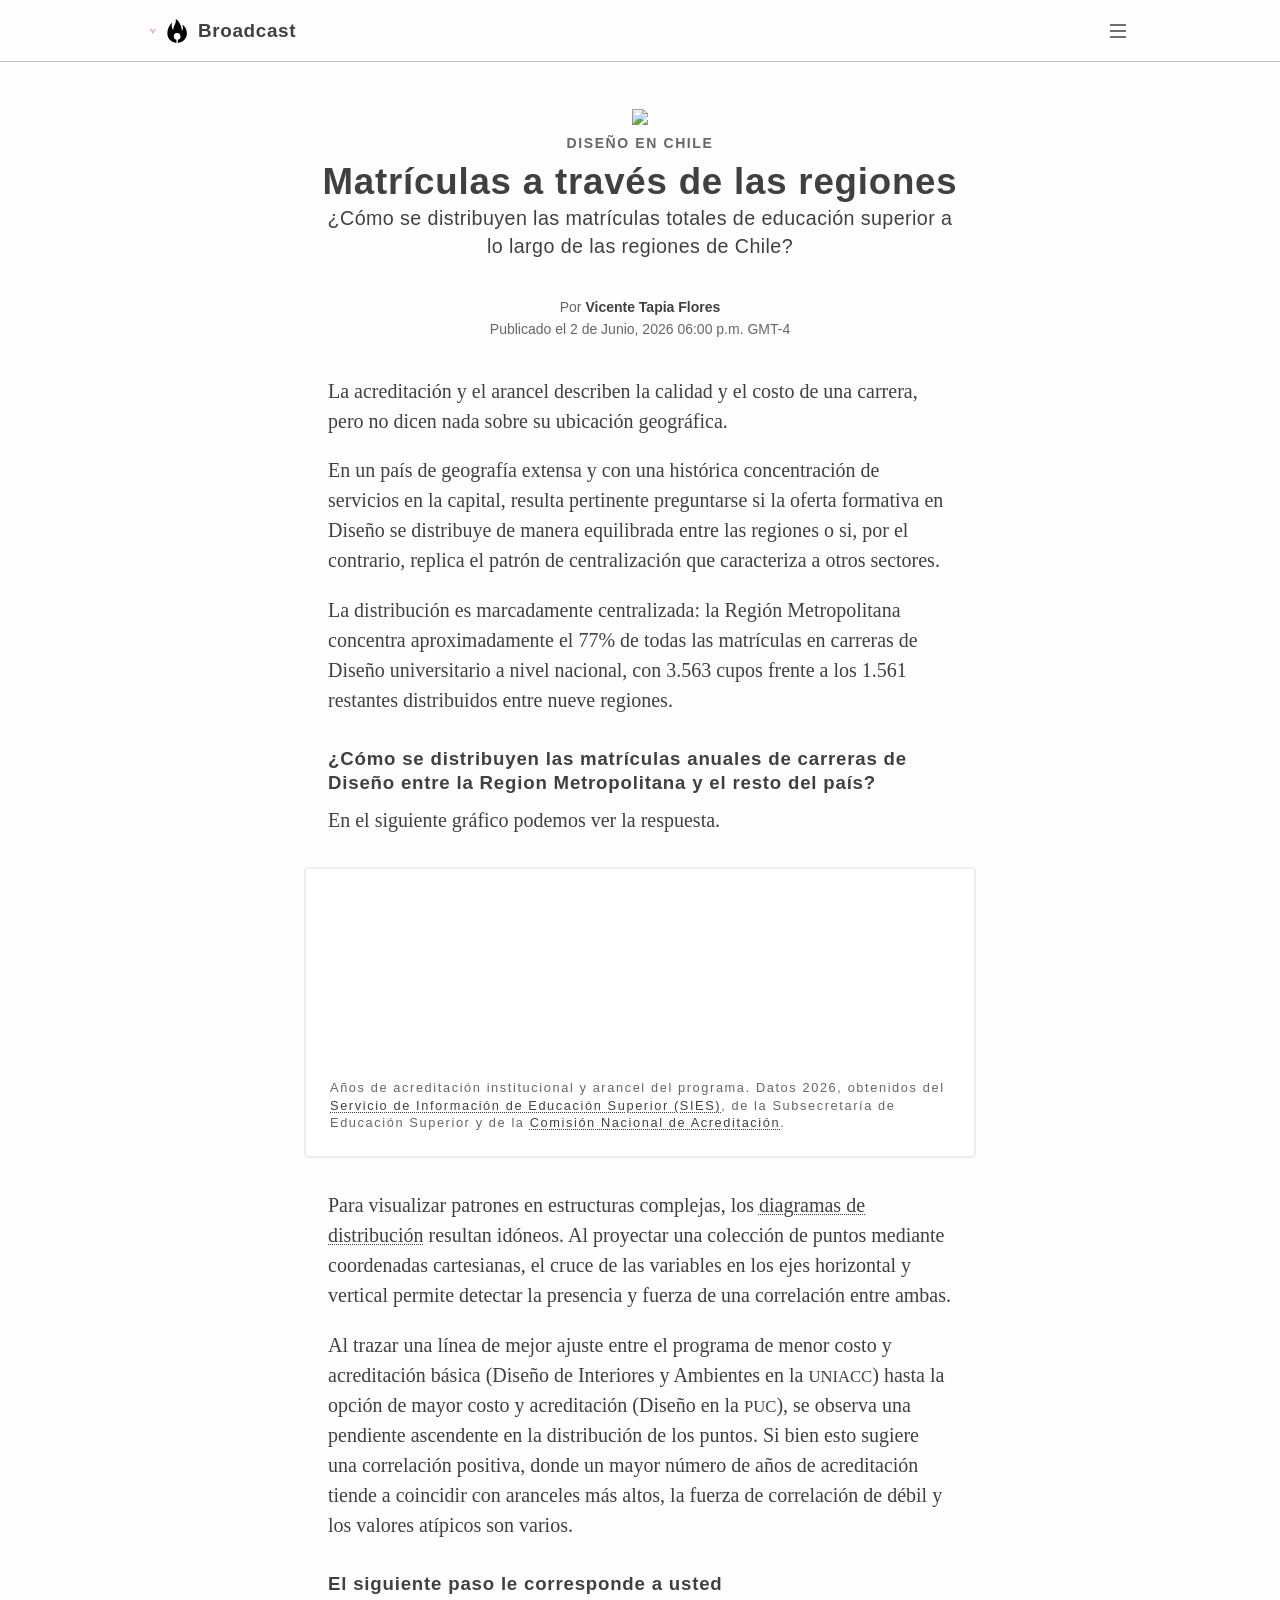
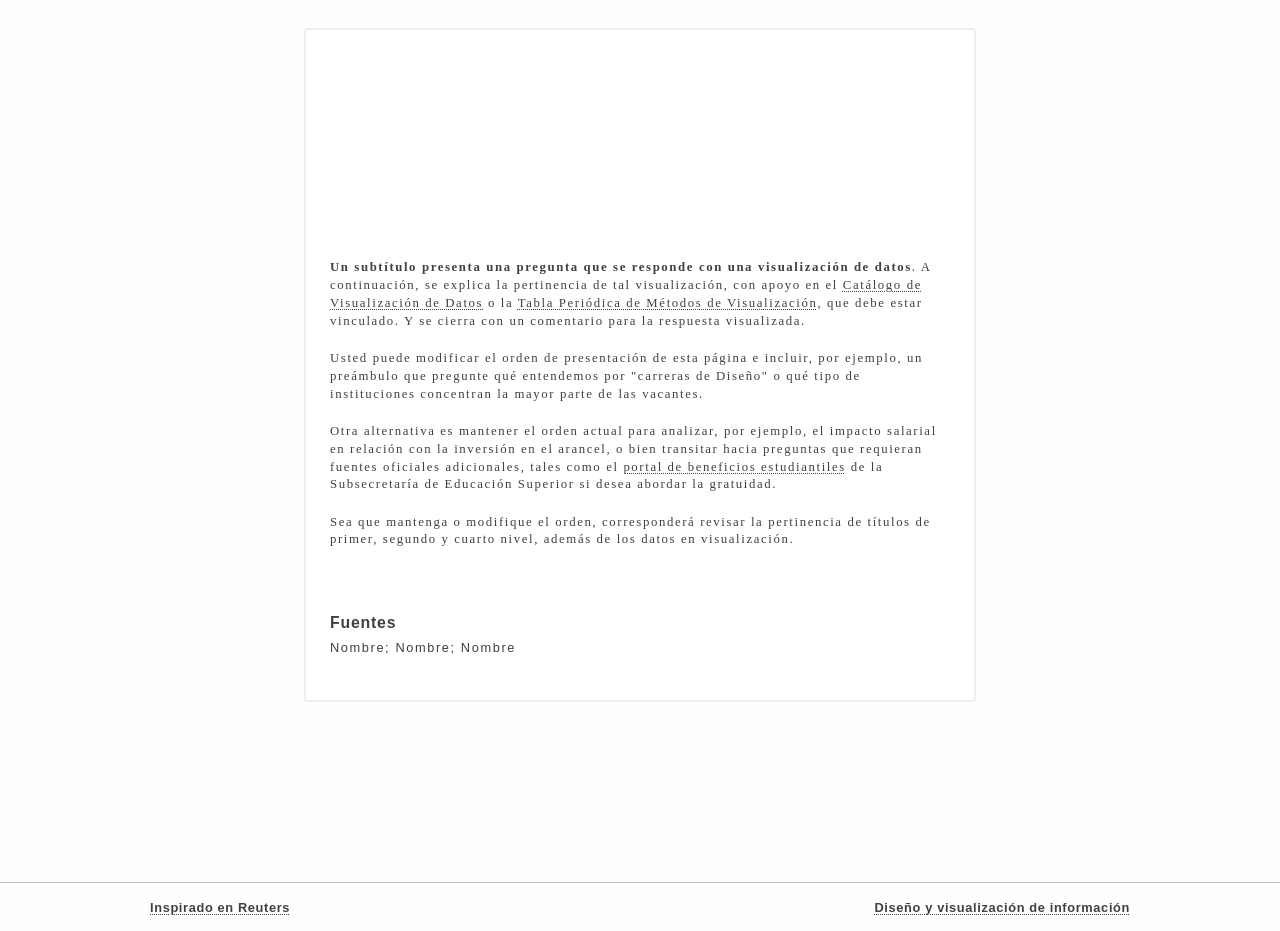
==== commit bd798e1e: "Update index (2).html" ====
--- a/index (2).html
+++ b/index (2).html
@@ -49,10 +49,9 @@
             
 
             <p>La distribución es marcadamente centralizada: la Región Metropolitana concentra aproximadamente el 77% de todas las matrículas en carreras de Diseño universitario a nivel nacional, con 3.563 cupos frente a los 1.561 restantes distribuidos entre nueve regiones.
-            <p>Revisando estas acreditaciones, podemos encontrar plazos de acreditación que oscilan entre los 3 y los 7 años.
-            </p>
-
-            <h4>¿Existe una correlación directa entre el nivel de acreditación de una universidad y el costo de su arancel anual?</h4>
+            
+
+            <h4>¿Cómo se distribuyen las matrículas anuales de carreras de Diseño entre la Region Metropolitana y el resto del país?</h4>
 
             <p>En el siguiente gráfico podemos ver la respuesta.</p>
 
